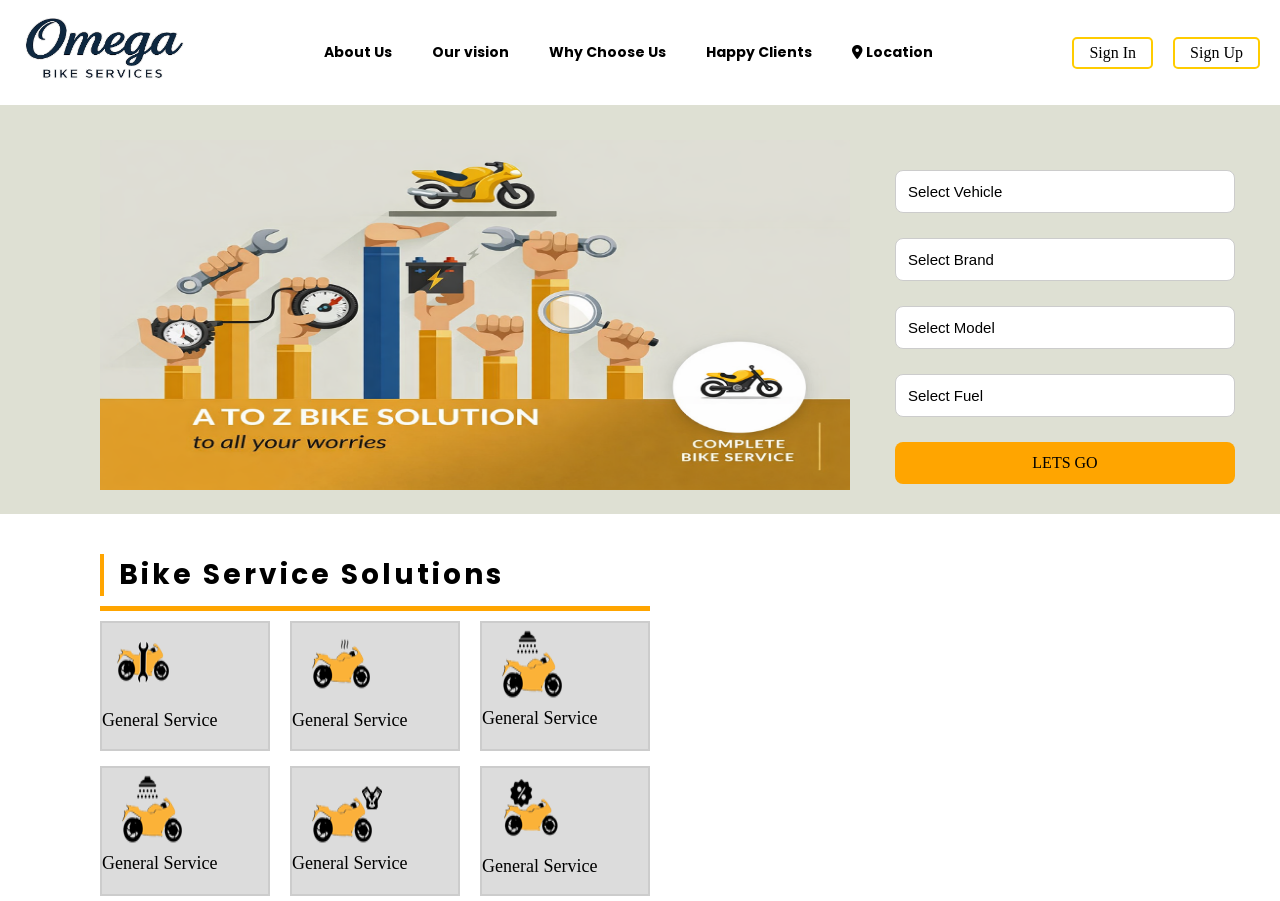
==== Bike service/templates/index.html @ 190dde17 "Add files via upload" ====
<!DOCTYPE html>

<html lang="en">

<head>
  <meta charset="UTF-8">
  <meta name="viewport" content="width=device-width, initial-scale=1.0">
  <link rel="stylesheet" href="../static/index.css">

  <link rel="icon" type="jpg"
    href="https://img.freepik.com/premium-vector/motoservicio-white-background_917213-250266.jpg">

  <link href="https://fonts.googleapis.com/css2?family=Poppins&display=swap" rel="stylesheet">

  <link rel="stylesheet" href="https://cdnjs.cloudflare.com/ajax/libs/font-awesome/6.5.0/css/all.min.css">

  <title>BIKE SERVICE CENTER</title>
</head>

<body>

  <header>
    <div class="logos">
      <img src="../static/images/name.png" alt="Omega Bike Services name">
    </div>

    <div class="content">
      <a href="#">About Us</a>
      <a href="#">Our vision</a>
      <a href="#">Why Choose Us</a>
      <a href="#">Happy Clients</a>
      <a href="#"><i class="fa-solid fa-location-dot"></i> Location</a>
    </div>

  <div class="user" id="userSection">
    <a class="in" href="/signin">Sign In</a>
    <a class="up" href="/signup">Sign Up</a>
</div>
  </header>

  <div class="container">

    <div class="indexcover">
      <img src="../static/images/indeximg.png" alt="index cover">
    </div>
  <form id="index" class="formcontainer" method="POST" action="/submit">

    <!-- VEHICLE -->
   <select id="vehicle" name="vehicle">
  <option value="">Select Vehicle</option>
  
</select>

<!-- BRAND -->
<select id="brand" name="brand">
  <option value="">Select Brand</option>
</select>

<!-- MODEL -->
<select id="model" name="model">
  <option value="">Select Model</option>
</select>

<!-- FUEL -->
<select id="fuel" name="fuel">
  <option value="">Select Fuel</option>
</select>
    <a href="/order" class="letgo" >LETS GO</a>

  </form>
  </div>
  </div>

  <div class="container2">

    <h2 class="head">Bike Service Solutions</h2>

    <div class="offers">
      <a href="general service" class="GS"><img src="../static/images/general bike.png">General Service</a>


       <a href="general service" class="Vb"><img src="../static/images/bike breakdown.png">General Service</a>


       <a href="general service" class="Vb"><img src="../static/images/bike wash.png">General Service</a>

    </div>

    <div class="offers2">

      <a href="general service" class="GS"><img class="" src="../static/images/bike wash.png">General Service</a>


       <a href="general service" class="Vb"><img src="../static/images/bike-engine.png">General Service</a>

       <a href="general service" class="off"><img src="../static/images/bike offers.png">General Service</a>

    </div>

  </div>

  <script src="../static/javascript/index.js"></script>

</body>

</html>
---- Bike service/static/index.css ----
* {
    margin: 0;
    padding: 0;
    box-sizing: border-box;
  }

  body {
    background-color: white;
    width: 100%;
    height: auto;
  }

  header {
    background-color: white;
    padding: 15px 20px;
    font-size: 20px;
    text-align: center;
    justify-content: space-between;
    align-items: center;
    margin: 0 auto;
    display: flex;
    flex-wrap: wrap;
    position:fixed;
    width:100%;
  }

  .content {
    color: black;
    justify-content: left;
    align-items: center;
    font-family: 'Poppins', sans-serif;
    font-size: 18px;
    font-weight: bold;
    display: flex;
    margin-left: 50px;
    gap: 60px;
    flex-wrap: wrap;
  }

  .content a {
    text-decoration: none;
    color: black;
  }

  .logos img {
    height: 100px;
    width: auto;
    top: 10px;
    left: 115px;
  }

  .indexcover img {
    height: 350px;
    width: 750px;
    display: flex;
    margin-left: 100px;

  }

  .in {
    padding: 5px 15px;
    border: 2px solid #ffcc00;
    border-radius: 5px;
  }

  .up {
    padding: 5px 15px;
    border: 2px solid #ffcc00;
    border-radius: 5px;
  }

  .user {
    color: orange;
    display: flex;
    align-items: center;
    margin-left: 100px;
    gap: 20px;
    font-size: 20px;
  }

  .user a {
    text-decoration: none;
    color: black;
  }

  .user a:hover {
    background-color: orange;
    transition: 0.3s;
  }

  .content a:hover {
    color: orange;
  }

  .container {
    display: flex;
    align-items: flex-start;
    background-color: #DEE0D3;
    padding-top:140px;
  }

  .formcontainer {
    display: flex;
    flex-direction: column;
    width: 300px;
    gap: 25px;
    padding: 50px;
    padding: 30px;
    border-radius: 12px;
    width: 100%;
    max-width: 400px;
    margin: auto;

  }

  .formcontainer select{
    width: 100%;
    padding: 12px 40px 12px 12px;
    font-size: 15px;
    border: 1px solid #ccc;
    border-radius: 8px;
    background-color: #fff;
    cursor: pointer;
    transition: 0.3s;
    appearance: none;
    -webkit-appearance: none;
    -moz-appearance: none;
  }

  .letgo {
    padding: 12px 25px;
    font-size: 16px;
    border: none;
    border-radius: 8px;
    background-color: orange;
    color: black;
    cursor: pointer;
    transition: 0.3s;
    text-decoration: none;
    text-align: center;
  }

  .letgo:hover {
    color: white;
  }

  .head {
    display: flex;
    font-family: 'Poppins', sans-serif;
    letter-spacing: 3px;
    margin-top: 40px;
    margin-left: 100px;
    font-size: 28px;
    padding-left: 15px;
    border-left: 4px solid orange;
  }
  .offers{
    display: flex;
    display: inline-flex;
    border-top: 5px solid orange;
    padding-bottom: 5px;
    margin-left: 100px;
    margin-top: 10px;
  }
  .offers2{
    display: flex;
    padding-bottom: 5px;
    margin-left: 100px;
  }

  .GS {
    display: flex;
    position: relative;
    flex-wrap: wrap;
    width: 170px;
    height: 130px;
    border: 2px solid #ccc;
    border-radius: 0px;
    background-color:gainsboro;
    margin-top: 10px;
    text-decoration: none;
    color: black;
    font-size: 18px;
  }
  .GS h5{
    display: flex;
    margin-left: 23px;
    margin-bottom: 15px;
    
  }
  .GS:hover{
    transition: 0.3s;
    box-shadow:  0 -5px 15px rgba(0,0,0,0.08), 
    0 10px 25px rgba(0,0,0,0.12), 
    0 25px 50px rgba(0,0,0,0.2); 
  }
  .Vb{
    display: flex;
    flex-wrap: wrap;
    width: 170px;
    height: 130px;
    border: 2px solid #ccc;
    border-radius: 0px;
    margin-left: 20px;
    margin-top: 10px;
    text-decoration: none;
    color: black;
    background-color: gainsboro;
    font-size: 18px;
  }
  .Vb h5{
    display: flex;
    margin-left: 23px;
    margin-bottom: 15px;
    
  }
  .Vb:hover{
    transition: 0.3s;
    box-shadow:  0 -5px 15px rgba(0,0,0,0.08), 
    0 10px 25px rgba(0,0,0,0.12), 
    0 25px 50px rgba(0,0,0,0.2); 
  }
  .off{
    display: flex;
    flex-wrap: wrap;
    width: 170px;
    height: 130px;
    border: 2px solid #ccc;
    border-radius: 0px;
    margin-left: 20px;
    margin-top: 10px;
    text-decoration: none;
    color: black;
    background-color: gainsboro;
    font-size: 18px;
  }
  .off h5{
    margin-left: 50px;
    margin-bottom: 15px;
  }
  .off:hover{
    transition: 0.3s;
    box-shadow:  0 -5px 15px rgba(0,0,0,0.08), 
    0 10px 25px rgba(0,0,0,0.12), 
    0 25px 50px rgba(0,0,0,0.2); 
  }
  .img1{
    display: flex;
    margin-left: 35px;
    margin-top: 5px;
  }

  @media (max-width:1440px) {
    .content {
      color: black;
      justify-content: right;
      align-items: center;
      font-family: 'Poppins', sans-serif;
      font-size: 14px;
      font-weight: bold;
      display: flex;
      margin-left: 60px;
      margin-right: 60px;
      gap: 40px;
    }

    .user {
      color: orange;
      display: flex;
      justify-content: right;
      align-items: center;
      margin-right: 0px;
      gap: 20px;
      flex-wrap: wrap;
      font-size: 16px;
      margin-left: 0px;
    }

    .logos img {
      height: 70px;
      width: auto;
      top: 10px;
      left: 115px;
    }

    header {
      background-color: white;
      padding: 15px 20px;
      font-size: 20px;
      text-align: center;
      justify-content: space-between;
      align-items: center;
      display: flex;
      flex-wrap: wrap;
    }
  }
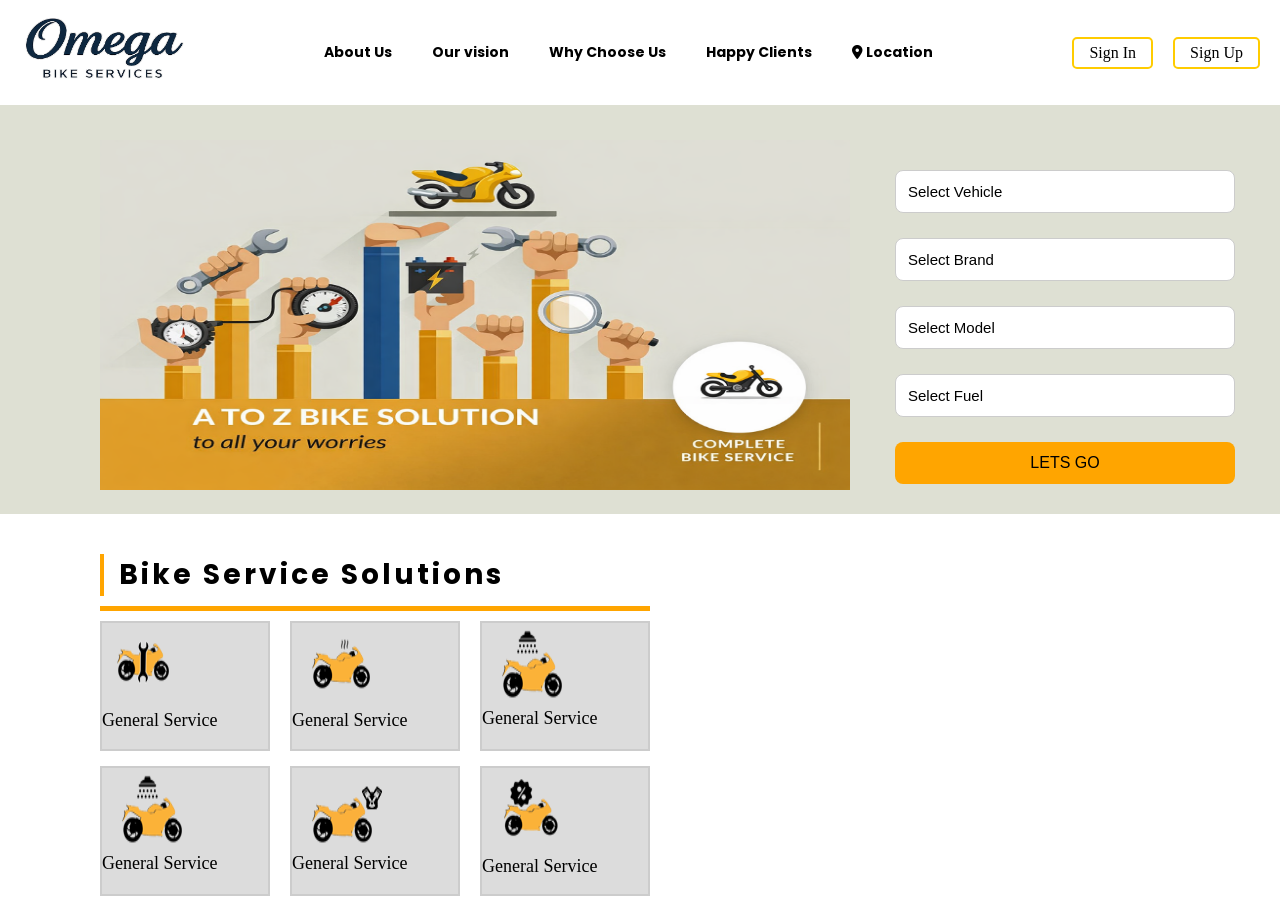
==== commit d915e410: "Add files via upload" ====
--- a/Bike service/templates/index.html
+++ b/Bike service/templates/index.html
@@ -45,29 +45,29 @@
     </div>
   <form id="index" class="formcontainer" method="POST" action="/submit">
 
-    <!-- VEHICLE -->
-   <select id="vehicle" name="vehicle">
-  <option value="">Select Vehicle</option>
-  
-</select>
+  <!-- VEHICLE -->
+  <select id="vehicle" name="vehicle" required>
+    <option value="" disabled selected>Select Vehicle</option>
+  </select>
 
-<!-- BRAND -->
-<select id="brand" name="brand">
-  <option value="">Select Brand</option>
-</select>
+  <!-- BRAND -->
+  <select id="brand" name="brand" required>
+    <option value="" disabled selected>Select Brand</option>
+  </select>
 
-<!-- MODEL -->
-<select id="model" name="model">
-  <option value="">Select Model</option>
-</select>
+  <!-- MODEL -->
+  <select id="model" name="model" required>
+    <option value="" disabled selected>Select Model</option>
+  </select>
 
-<!-- FUEL -->
-<select id="fuel" name="fuel">
-  <option value="">Select Fuel</option>
-</select>
-    <a href="/order" class="letgo" >LETS GO</a>
+  <!-- FUEL -->
+  <select id="fuel" name="fuel" required>
+    <option value="" disabled selected>Select Fuel</option>
+  </select>
 
-  </form>
+  <button onclick="goNext()" class="letgo">LETS GO</button>
+
+</form>
   </div>
   </div>
 
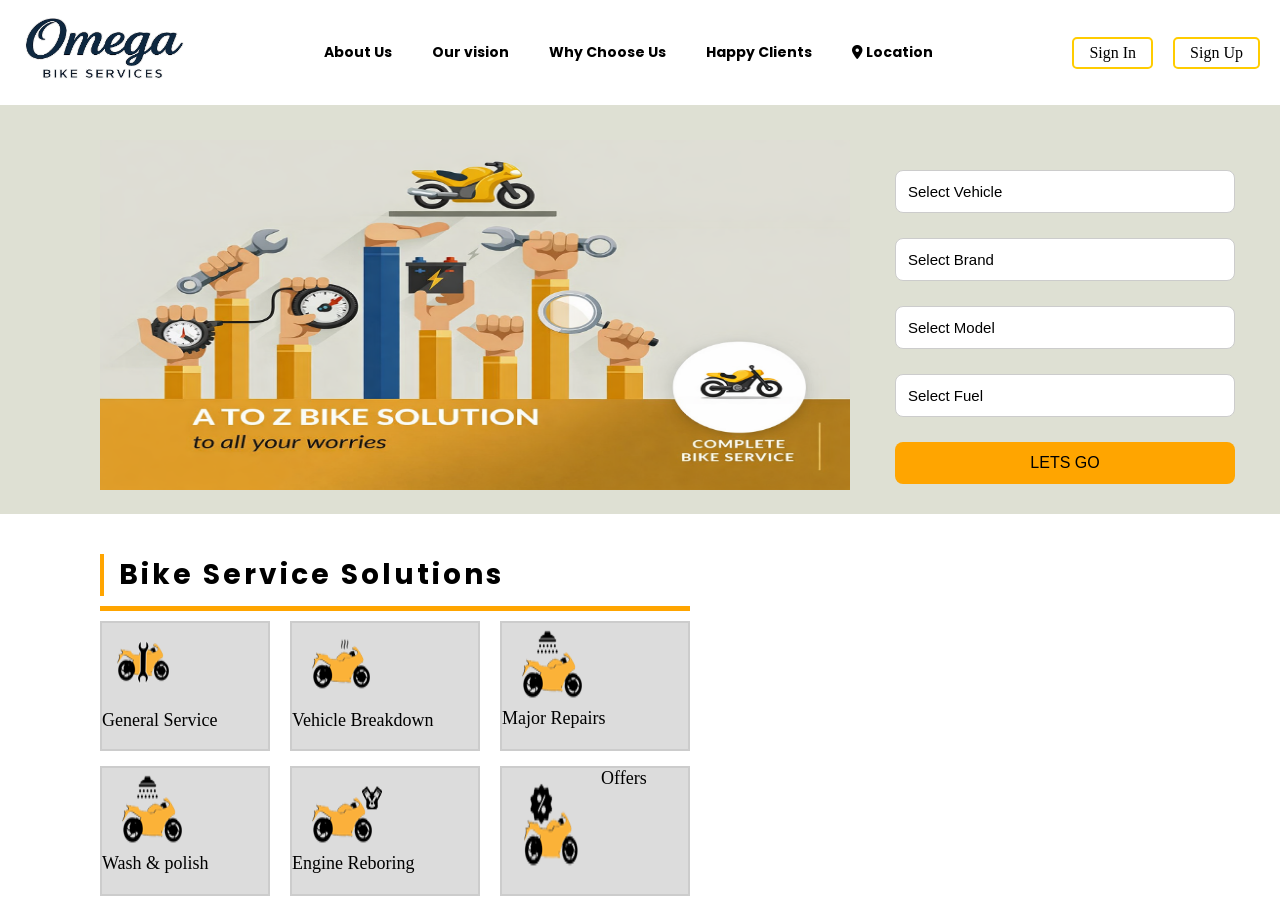
==== commit b6596077: "Add files via upload" ====
--- a/Bike service/templates/index.html
+++ b/Bike service/templates/index.html
@@ -79,21 +79,21 @@
       <a href="general service" class="GS"><img src="../static/images/general bike.png">General Service</a>
 
 
-       <a href="general service" class="Vb"><img src="../static/images/bike breakdown.png">General Service</a>
+       <a href="general service" class="Vb"><img src="../static/images/bike breakdown.png">Vehicle Breakdown</a>
 
 
-       <a href="general service" class="Vb"><img src="../static/images/bike wash.png">General Service</a>
+       <a href="general service" class="Vb"><img src="../static/images/bike wash.png">Major Repairs</a>
 
     </div>
 
     <div class="offers2">
 
-      <a href="general service" class="GS"><img class="" src="../static/images/bike wash.png">General Service</a>
+      <a href="general service" class="GS"><img class="" src="../static/images/bike wash.png">Wash & polish</a>
 
 
-       <a href="general service" class="Vb"><img src="../static/images/bike-engine.png">General Service</a>
+       <a href="general service" class="Vb"><img src="../static/images/bike-engine.png">Engine Reboring</a>
 
-       <a href="general service" class="off"><img src="../static/images/bike offers.png">General Service</a>
+       <a href="general service" class="Vb"><img src="../static/images/bike offers.png">Offers</a>
 
     </div>
 
--- a/Bike service/static/index.css
+++ b/Bike service/static/index.css
@@ -194,10 +194,11 @@
     0 10px 25px rgba(0,0,0,0.12), 
     0 25px 50px rgba(0,0,0,0.2); 
   }
+  
   .Vb{
     display: flex;
     flex-wrap: wrap;
-    width: 170px;
+    width: 190px;
     height: 130px;
     border: 2px solid #ccc;
     border-radius: 0px;
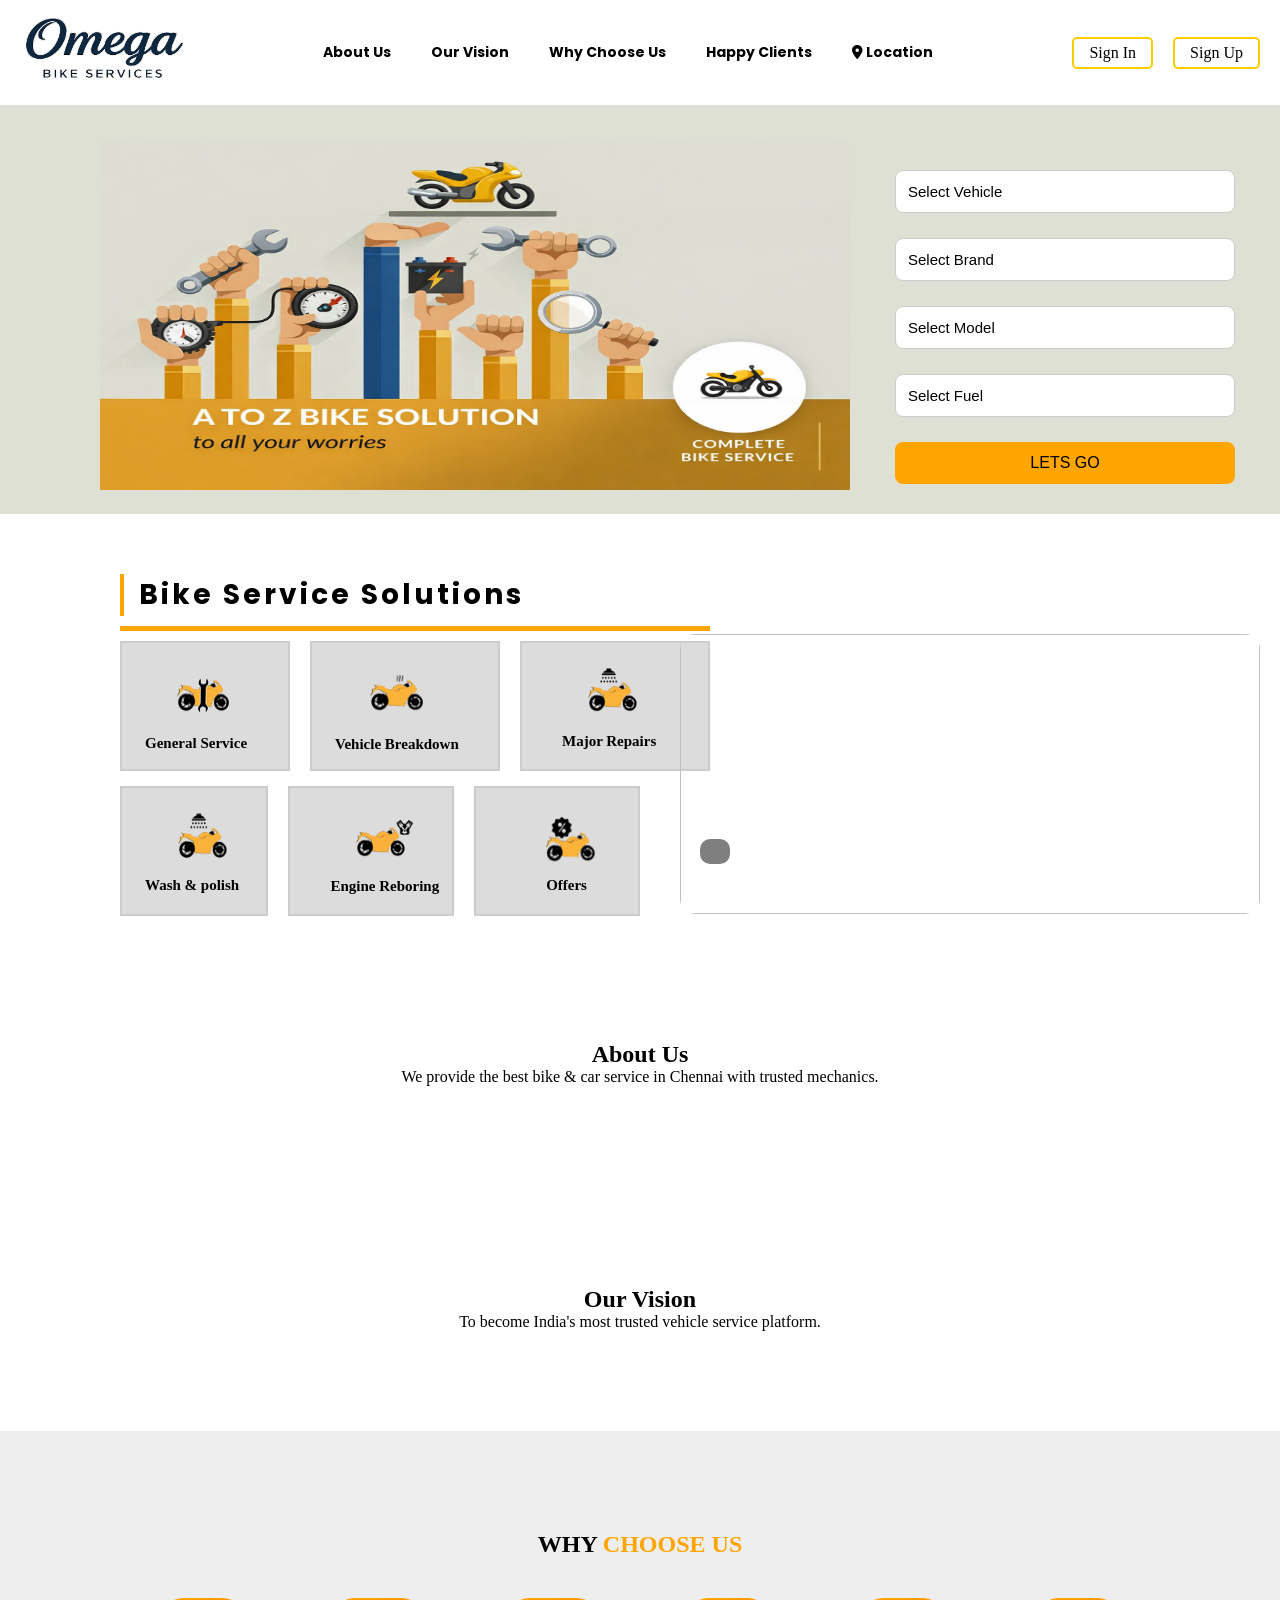
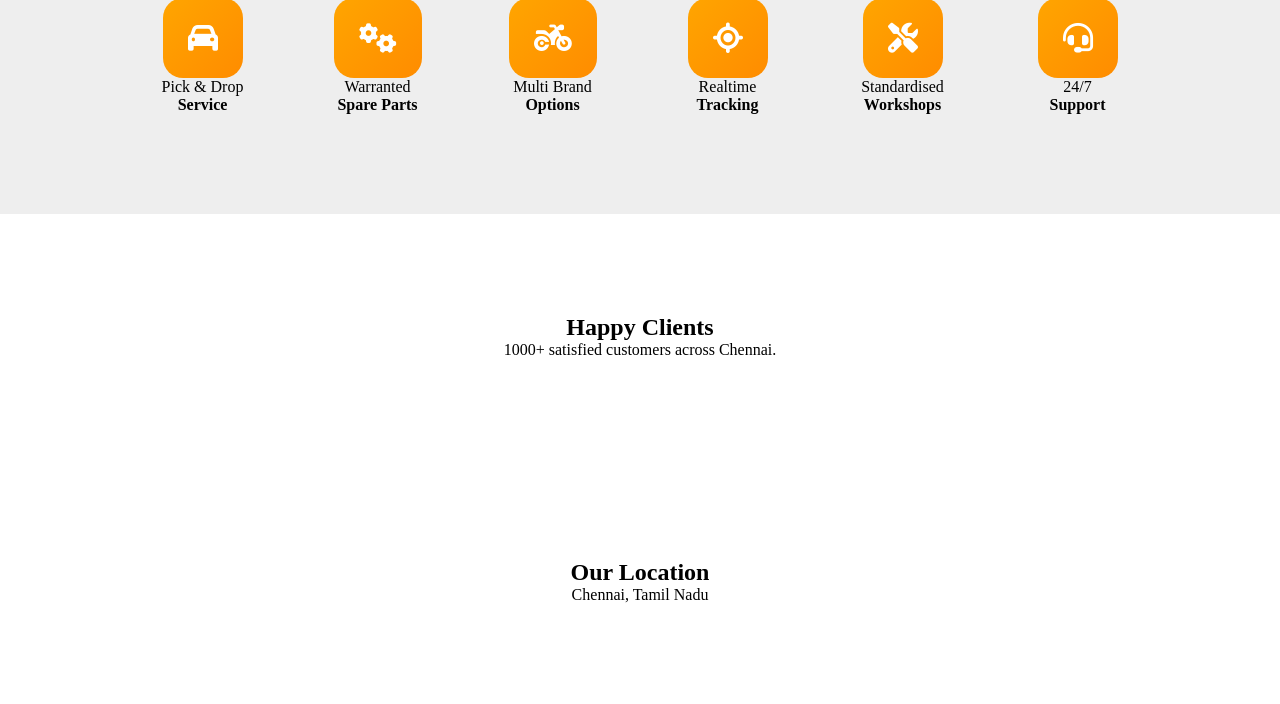
==== commit 95ff4c10: "Add files via upload" ====
--- a/Bike service/templates/index.html
+++ b/Bike service/templates/index.html
@@ -21,16 +21,17 @@
 
   <header>
     <div class="logos">
-      <img src="../static/images/name.png" alt="Omega Bike Services name">
-    </div>
-
+  <a href="/">
+    <img src="../static/images/name.png" alt="Omega Bike Services name">
+  </a>
+</div>
     <div class="content">
-      <a href="#">About Us</a>
-      <a href="#">Our vision</a>
-      <a href="#">Why Choose Us</a>
-      <a href="#">Happy Clients</a>
-      <a href="#"><i class="fa-solid fa-location-dot"></i> Location</a>
-    </div>
+  <a href="#about">About Us</a>
+  <a href="#vision">Our Vision</a>
+  <a href="#why-choose">Why Choose Us</a>
+  <a href="#clients">Happy Clients</a>
+  <a href="#location"><i class="fa-solid fa-location-dot"></i> Location</a>
+</div>
 
   <div class="user" id="userSection">
     <a class="in" href="/signin">Sign In</a>
@@ -43,7 +44,7 @@
     <div class="indexcover">
       <img src="../static/images/indeximg.png" alt="index cover">
     </div>
-  <form id="index" class="formcontainer" method="POST" action="/submit">
+  <form id="index" class="formcontainer" method="POST" action="/submit" onsubmit="goNext()">
 
   <!-- VEHICLE -->
   <select id="vehicle" name="vehicle" required>
@@ -65,40 +66,148 @@
     <option value="" disabled selected>Select Fuel</option>
   </select>
 
-  <button onclick="goNext()" class="letgo">LETS GO</button>
+ <button type="submit" class="letgo">LETS GO</button>
 
 </form>
   </div>
   </div>
-
+<div class="main">
   <div class="container2">
 
     <h2 class="head">Bike Service Solutions</h2>
 
     <div class="offers">
-      <a href="general service" class="GS"><img src="../static/images/general bike.png">General Service</a>
-
-
-       <a href="general service" class="Vb"><img src="../static/images/bike breakdown.png">Vehicle Breakdown</a>
-
-
-       <a href="general service" class="Vb"><img src="../static/images/bike wash.png">Major Repairs</a>
+      <a href="general service" class="GS"><img src="../static/images/general bike.png"><h5>General Service</h5></a>
+
+
+       <a href="general service" class="Vb"><img src="../static/images/bike breakdown.png"><h5>Vehicle Breakdown</h5></a>
+
+
+       <a href="general service" class="VB"><img src="../static/images/bike wash.png"><h5>Major Repairs</h5></a>
 
     </div>
 
     <div class="offers2">
 
-      <a href="general service" class="GS"><img class="" src="../static/images/bike wash.png">Wash & polish</a>
-
-
-       <a href="general service" class="Vb"><img src="../static/images/bike-engine.png">Engine Reboring</a>
-
-       <a href="general service" class="Vb"><img src="../static/images/bike offers.png">Offers</a>
-
-    </div>
-
-  </div>
-
+      <a href="general service" class="Gs"><img class="" src="../static/images/bike wash.png"><h5>Wash & polish</h5></a>
+
+       <a href="general service" class="VB"><img src="../static/images/bike-engine.png"><h5>Engine Reboring</h5></a>
+
+       <a href="general service" class="off"><img src="../static/images/bike offers.png"><h5>Offers</h5></a>
+
+    </div>
+
+  </div>
+
+
+  <div class="right-slider">
+
+    <div class="slide active">
+        <img class="slideImage">
+        <div class="caption">
+            <h2 class="serviceName"></h2>
+            <p class="servicePrice"></p>
+        </div>
+    </div>
+
+    <div class="slide">
+        <img class="slideImage">
+        <div class="caption">
+            <h2 class="serviceName"></h2>
+            <p class="servicePrice"></p>
+        </div>
+    </div>
+
+    <div class="slide">
+        <img class="slideImage">
+        <div class="caption">
+            <h2 class="serviceName"></h2>
+            <p class="servicePrice"></p>
+        </div>
+    </div>
+
+    <!-- dots -->
+    <div class="slider-dots">
+        <span class="dot active-dot"></span>
+        <span class="dot"></span>
+        <span class="dot"></span>
+    </div>
+
+</div>
+
+
+
+</div>
+
+  
+
+  
+
+<div>
+<section id="about" class="section">
+  <h2>About Us</h2>
+  <p>We provide the best bike & car service in Chennai with trusted mechanics.</p>
+</section>
+
+<section id="vision" class="section">
+  <h2>Our Vision</h2>
+  <p>To become India's most trusted vehicle service platform.</p>
+</section>
+
+<section id="why-choose" class="why-choose">
+  <h2>WHY <span>CHOOSE US</span></h2>
+
+  <div class="features">
+
+    <div class="card">
+      <i class="fa-solid fa-car"></i>
+      <p>Pick & Drop</p>
+      <h4>Service</h4>
+    </div>
+
+    <div class="card">
+      <i class="fa-solid fa-gears"></i>
+      <p>Warranted</p>
+      <h4>Spare Parts</h4>
+    </div>
+
+    <div class="card">
+      <i class="fa-solid fa-motorcycle"></i>
+      <p>Multi Brand</p>
+      <h4>Options</h4>
+    </div>
+
+    <div class="card">
+      <i class="fa-solid fa-location-crosshairs"></i>
+      <p>Realtime</p>
+      <h4>Tracking</h4>
+    </div>
+
+    <div class="card">
+      <i class="fa-solid fa-screwdriver-wrench"></i>
+      <p>Standardised</p>
+      <h4>Workshops</h4>
+    </div>
+
+    <div class="card">
+      <i class="fa-solid fa-headset"></i>
+      <p>24/7</p>
+      <h4>Support</h4>
+    </div>
+
+  </div>
+</section>
+
+<section id="clients" class="section">
+  <h2>Happy Clients</h2>
+  <p>1000+ satisfied customers across Chennai.</p>
+</section>
+
+<section id="location" class="section">
+  <h2>Our Location</h2>
+  <p>Chennai, Tamil Nadu</p>
+</section>
+</div>
   <script src="../static/javascript/index.js"></script>
 
 </body>
--- a/Bike service/static/index.css
+++ b/Bike service/static/index.css
@@ -9,8 +9,7 @@
     width: 100%;
     height: auto;
   }
-
-  header {
+header {
     background-color: white;
     padding: 15px 20px;
     font-size: 20px;
@@ -20,9 +19,20 @@
     margin: 0 auto;
     display: flex;
     flex-wrap: wrap;
-    position:fixed;
-    width:100%;
-  }
+    width: 100%;
+
+    /* 🔥 fixed header */
+    position: fixed;
+    top: 0;
+    left: 0;
+    z-index: 1000;
+}
+
+
+/* 🔥 slider header keela vara */
+.right-slider {
+    margin-top: 100px;
+}
 
   .content {
     color: black;
@@ -168,9 +178,8 @@
     margin-left: 100px;
   }
 
-  .GS {
-    display: flex;
-    position: relative;
+  .GS{
+    display: flex;
     flex-wrap: wrap;
     width: 170px;
     height: 130px;
@@ -182,11 +191,16 @@
     color: black;
     font-size: 18px;
   }
+  .GS img{
+    margin-left: 40px;
+    margin-top: 20px;
+    
+  }
   .GS h5{
     display: flex;
     margin-left: 23px;
     margin-bottom: 15px;
-    
+    font-size: 15px;
   }
   .GS:hover{
     transition: 0.3s;
@@ -213,7 +227,13 @@
     display: flex;
     margin-left: 23px;
     margin-bottom: 15px;
-    
+    font-size: 15px;
+    margin-top: 10px;
+  }
+  .Vb img{
+    margin-left: 40px;
+    margin-top: 20px;
+    width: 90px;
   }
   .Vb:hover{
     transition: 0.3s;
@@ -221,35 +241,250 @@
     0 10px 25px rgba(0,0,0,0.12), 
     0 25px 50px rgba(0,0,0,0.2); 
   }
+
+  .VB{
+    display: flex;
+    flex-wrap: wrap;
+    width: 190px;
+    height: 130px;
+    border: 2px solid #ccc;
+    border-radius: 0px;
+    margin-left: 20px;
+    margin-top: 10px;
+    text-decoration: none;
+    color: black;
+    background-color: gainsboro;
+    font-size: 18px;
+  }
+  .VB h5{
+    display: flex;
+    margin-left: 40px;
+    margin-bottom: 15px;
+    font-size: 15px;
+    margin-top: 15px;
+  }
+  .VB img{
+    margin-left: 50px;
+    margin-top: 20px;
+    width: 80px;
+  }
+  .VB:hover{
+    transition: 0.3s;
+    box-shadow:  0 -5px 15px rgba(0,0,0,0.08), 
+    0 10px 25px rgba(0,0,0,0.12), 
+    0 25px 50px rgba(0,0,0,0.2); 
+  }
   .off{
+    display: flex;
+    flex-wrap: wrap;
+    width: 190px;
+    height: 130px;
+    border: 2px solid #ccc;
+    border-radius: 0px;
+    margin-left: 20px;
+    margin-top: 10px;
+    text-decoration: none;
+    color: black;
+    background-color: gainsboro;
+    font-size: 18px;
+  }
+  .off h5{
+    margin-left: 70px;
+    margin-bottom: 15px;
+  }
+  .off img{
+    margin-left: 50px;
+    margin-top: 20px;
+    width: 90px;
+  }
+  .off:hover{
+    transition: 0.3s;
+    box-shadow:  0 -5px 15px rgba(0,0,0,0.08), 
+    0 10px 25px rgba(0,0,0,0.12), 
+    0 25px 50px rgba(0,0,0,0.2); 
+  }
+  .img1{
+    display: flex;
+    margin-left: 35px;
+    margin-top: 5px;
+  }
+  .Gs{
     display: flex;
     flex-wrap: wrap;
     width: 170px;
     height: 130px;
     border: 2px solid #ccc;
     border-radius: 0px;
-    margin-left: 20px;
+    background-color:gainsboro;
     margin-top: 10px;
     text-decoration: none;
     color: black;
-    background-color: gainsboro;
     font-size: 18px;
   }
-  .off h5{
-    margin-left: 50px;
+  .Gs img{
+    margin-left: 40px;
+    margin-top: 20px;
+    width:80px;
+    
+  }
+  .Gs h5{
+    display: flex;
+    margin-left: 23px;
     margin-bottom: 15px;
-  }
-  .off:hover{
+    font-size: 15px;
+    margin-top: 12px;
+  }
+  .Gs:hover{
     transition: 0.3s;
     box-shadow:  0 -5px 15px rgba(0,0,0,0.08), 
     0 10px 25px rgba(0,0,0,0.12), 
     0 25px 50px rgba(0,0,0,0.2); 
   }
-  .img1{
-    display: flex;
-    margin-left: 35px;
-    margin-top: 5px;
-  }
+
+  /* smooth scroll */
+html {
+  scroll-behavior: smooth;
+}
+
+/* common section */
+.section {
+  padding: 100px 20px;
+  text-align: center;
+}
+
+/* why choose */
+.why-choose {
+  background: #eee;
+  padding: 100px 20px;
+  text-align: center;
+}
+
+.why-choose h2 span {
+  color: orange;
+}
+
+.features {
+  display: flex;
+  justify-content: center;
+  gap: 25px;
+  flex-wrap: wrap;
+  margin-top: 40px;
+}
+
+.card {
+  width: 150px;
+}
+
+.card i {
+  font-size: 30px;
+  padding: 25px;
+  border-radius: 20px;
+  background: linear-gradient(135deg, orange, darkorange);
+  color: white;
+}
+
+/* navbar overlap fix */
+section {
+  scroll-margin-top: 80px;
+}
+
+.main {
+  display: flex;
+  gap: 40px;
+  padding: 20px;
+}
+
+/* LEFT SIDE */
+.container2 {
+  width: 50%;
+}
+
+/* RIGHT SIDE */
+.right-slider {
+    position: relative;
+    width: 600px;
+    height: 280px;
+    overflow: hidden;
+    border-radius: 15px;
+}
+
+/* slides */
+.slide {
+    position: absolute;
+    top: 0;
+    left: 0;
+    width: 100%;
+    height: 100%;
+
+    opacity: 0;
+    transition: opacity 0.6s ease;
+}
+
+.slide.active {
+    opacity: 1;
+    z-index: 1;
+}
+
+.slide img {
+    width: 100%;
+    height: 100%;
+    object-fit: cover;
+}
+
+/* caption */
+.caption {
+    position: absolute;
+    bottom: 50px; /* 🔥 dots ku mela varanum */
+    left: 20px;
+
+    background: rgba(0,0,0,0.5);
+    padding: 10px 15px;
+    border-radius: 10px;
+
+    color: white;
+    z-index: 2;
+}
+
+.serviceName {
+    font-size: 20px;
+    margin: 0;
+}
+
+.servicePrice {
+    font-size: 16px;
+    color: gold;
+    font-weight: bold;
+    margin: 5px 0 0;
+}
+
+/* dots */
+.slider-dots {
+    position: absolute;
+    bottom: 10px;
+    left: 50%;
+    transform: translateX(-50%);
+
+    display: flex;
+    gap: 8px;
+
+    z-index: 3;
+}
+
+.dot {
+    width: 10px;
+    height: 10px;
+    border-radius: 50%;
+
+    background: rgba(255,255,255,0.5);
+    cursor: pointer;
+
+    transition: 0.3s;
+}
+
+.dot.active-dot {
+    background: white;
+    transform: scale(1.3);
+}
 
   @media (max-width:1440px) {
     .content {
@@ -294,4 +529,82 @@
       display: flex;
       flex-wrap: wrap;
     }
-  }+  }
+
+  .dropdown {
+    display: none;   /* 🔥 இதுதான் முக்கியம் */
+    position: absolute;
+    right: 0;
+    top: 45px;
+    background: white;
+    border: 1px solid #ccc;
+    padding: 5px;
+    border-radius: 5px;
+}
+
+.user-menu {
+    display: flex;
+    align-items: center;   /* 🔥 vertical center */
+    gap: 10px;             /* name & icon spacing */
+    position: relative;
+}
+
+.username {
+    font-weight: bold;
+}
+
+.user-icon {
+    width: 35px;
+    height: 35px;
+    border-radius: 50%;
+    background: orange;
+    display: flex;
+    align-items: center;
+    justify-content: center;
+    cursor: pointer;
+}
+
+
+.dropdown {
+    position: absolute;
+    right: 20px;
+    top: 60px;
+    background: #fff;
+    border-radius: 12px;
+    box-shadow: 0 8px 20px rgba(0,0,0,0.15);
+    padding: 10px;
+    width: 180px;
+    display: none; /* toggle with JS */
+    animation: fadeIn 0.3s ease;
+}
+
+/* buttons */
+.drop-btn {
+    width: 100%;
+    padding: 10px;
+    margin: 5px 0;
+    border: none;
+    border-radius: 8px;
+    background: #f5f5f5;
+    cursor: pointer;
+    text-align: left;
+    font-weight: 500;
+    transition: 0.3s;
+}
+
+/* hover */
+.drop-btn:hover {
+    background: #ffd369;
+    transform: translateX(5px);
+}
+
+/* logout special */
+.logout {
+    color: red;
+}
+
+/* animation */
+@keyframes fadeIn {
+    from {opacity: 0; transform: translateY(-10px);}
+    to {opacity: 1; transform: translateY(0);}
+}
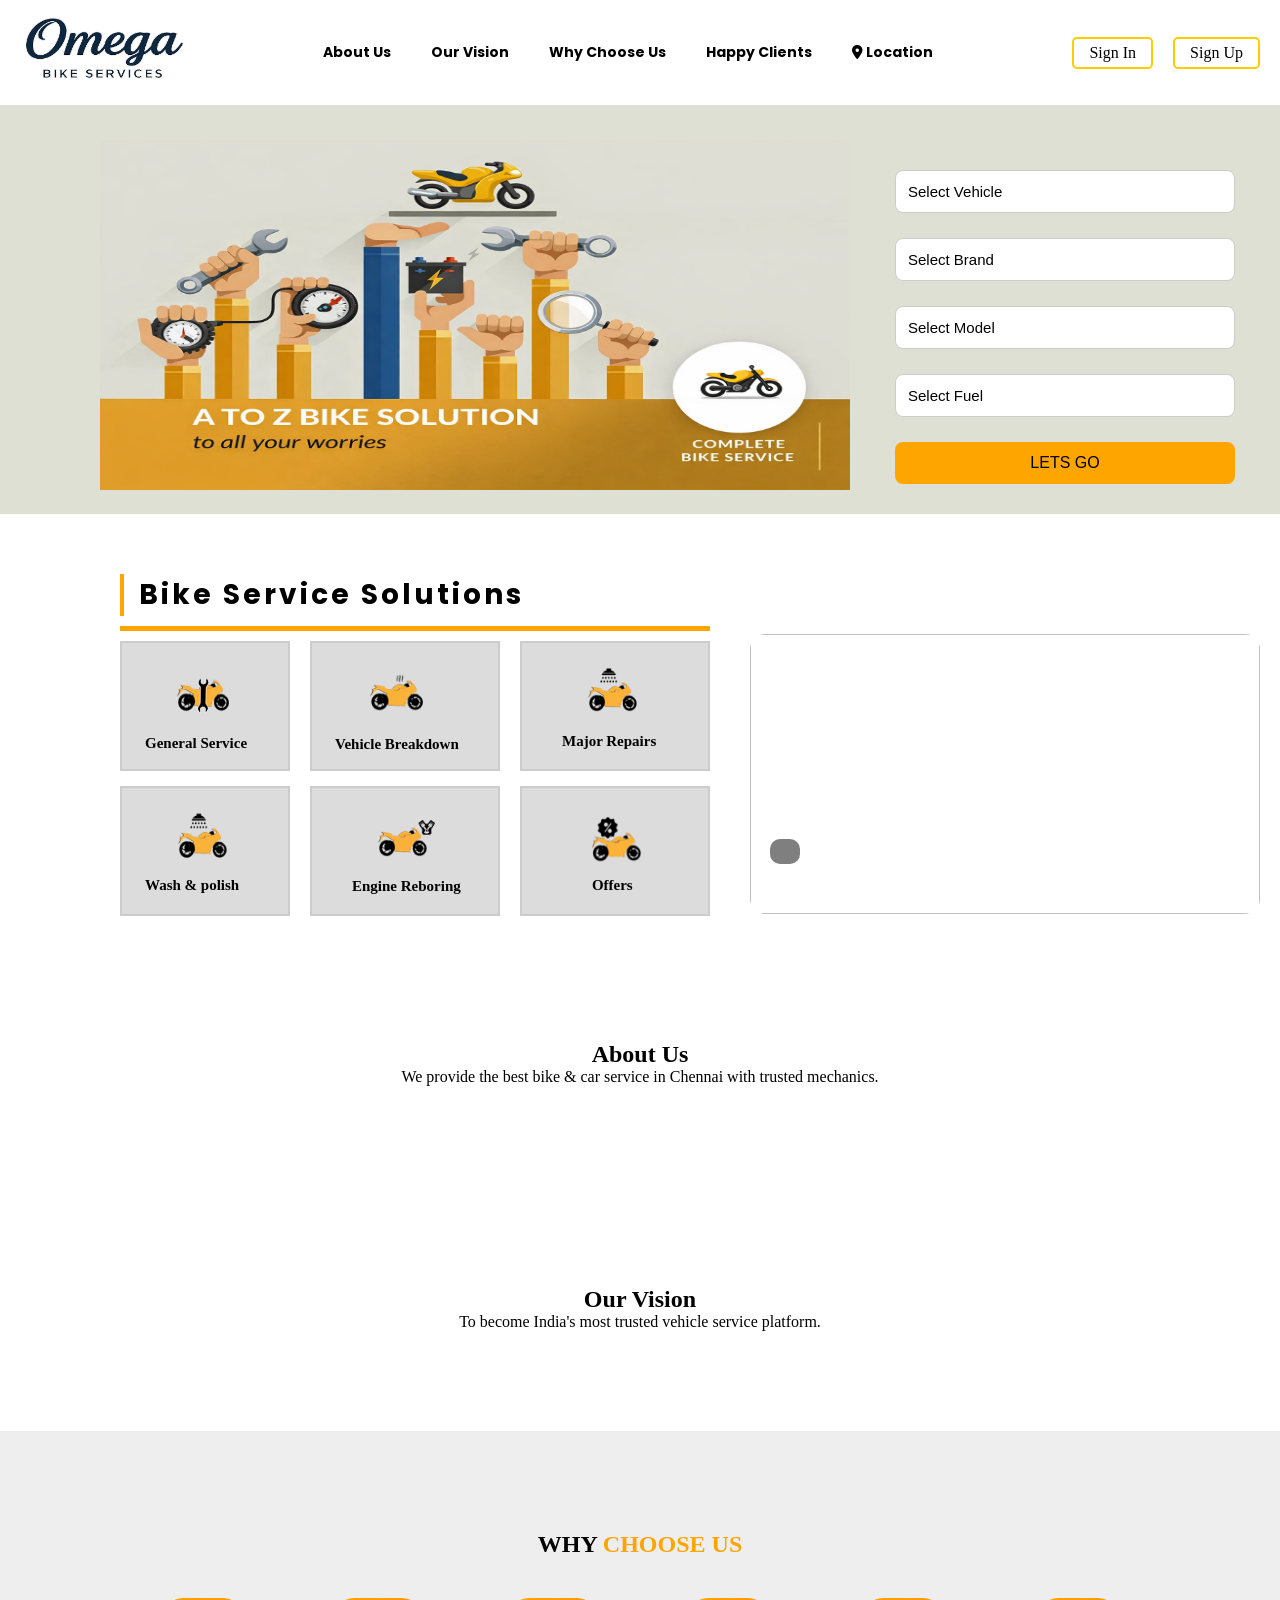
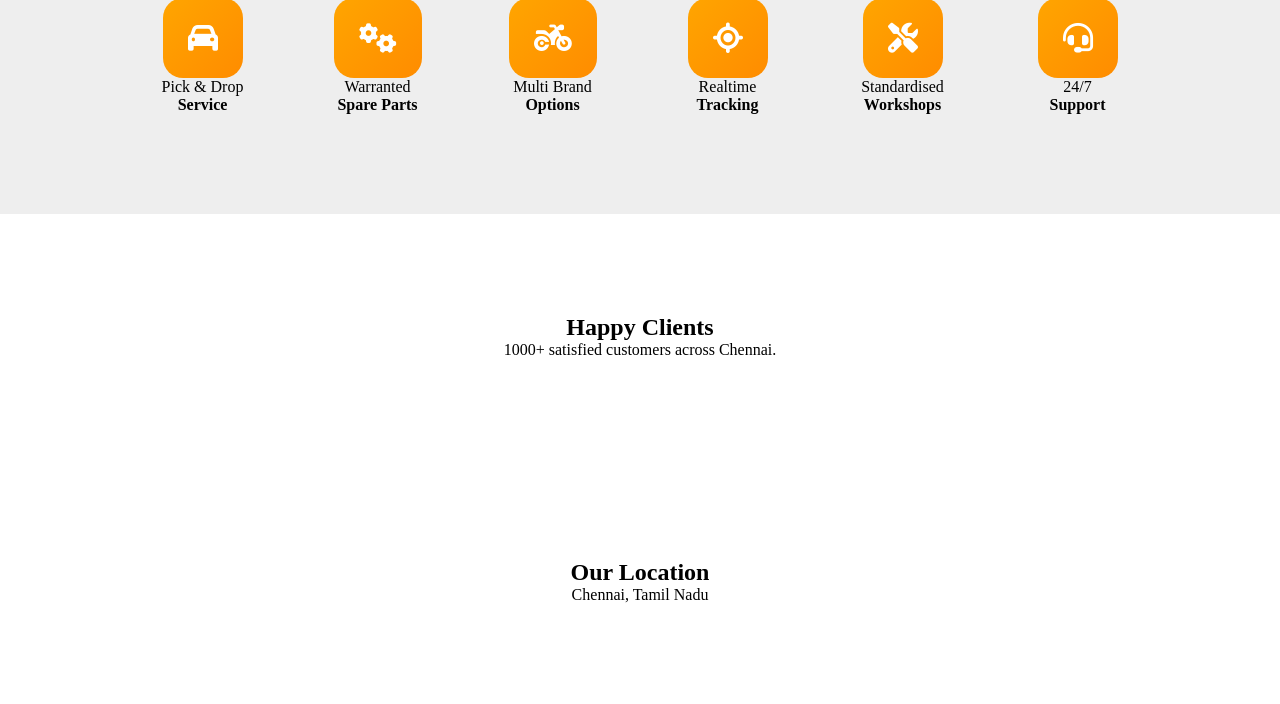
==== commit 2cd298ef: "Add files via upload" ====
--- a/Bike service/templates/index.html
+++ b/Bike service/templates/index.html
@@ -77,7 +77,7 @@
     <h2 class="head">Bike Service Solutions</h2>
 
     <div class="offers">
-      <a href="general service" class="GS"><img src="../static/images/general bike.png"><h5>General Service</h5></a>
+      <a id="gen" href="/order3" class="GS"><img src="../static/images/general bike.png"><h5>General Service</h5></a>
 
 
        <a href="general service" class="Vb"><img src="../static/images/bike breakdown.png"><h5>Vehicle Breakdown</h5></a>
--- a/Bike service/static/index.css
+++ b/Bike service/static/index.css
@@ -395,9 +395,7 @@
 }
 
 /* LEFT SIDE */
-.container2 {
-  width: 50%;
-}
+
 
 /* RIGHT SIDE */
 .right-slider {
@@ -484,6 +482,35 @@
 .dot.active-dot {
     background: white;
     transform: scale(1.3);
+}
+
+
+.dropdown {
+    position: absolute;
+    right: 20px;
+    top: 60px;
+    background:orange;
+    border-radius: 10px;
+    box-shadow: 0px 4px 15px rgba(0,0,0,0.2);
+    padding: 10px 0;
+    width: 180px;
+    display: none; /* initially hidden */
+    z-index: 1000;
+}
+
+.dropdown button {
+    width: 100%;
+    padding: 10px 15px;
+    border: none;
+    background: none;
+    text-align: left;
+    font-size: 14px;
+    cursor: pointer;
+    transition: 0.3s;
+}
+
+.dropdown button:hover {
+    background: #f2f2f2;
 }
 
   @media (max-width:1440px) {
